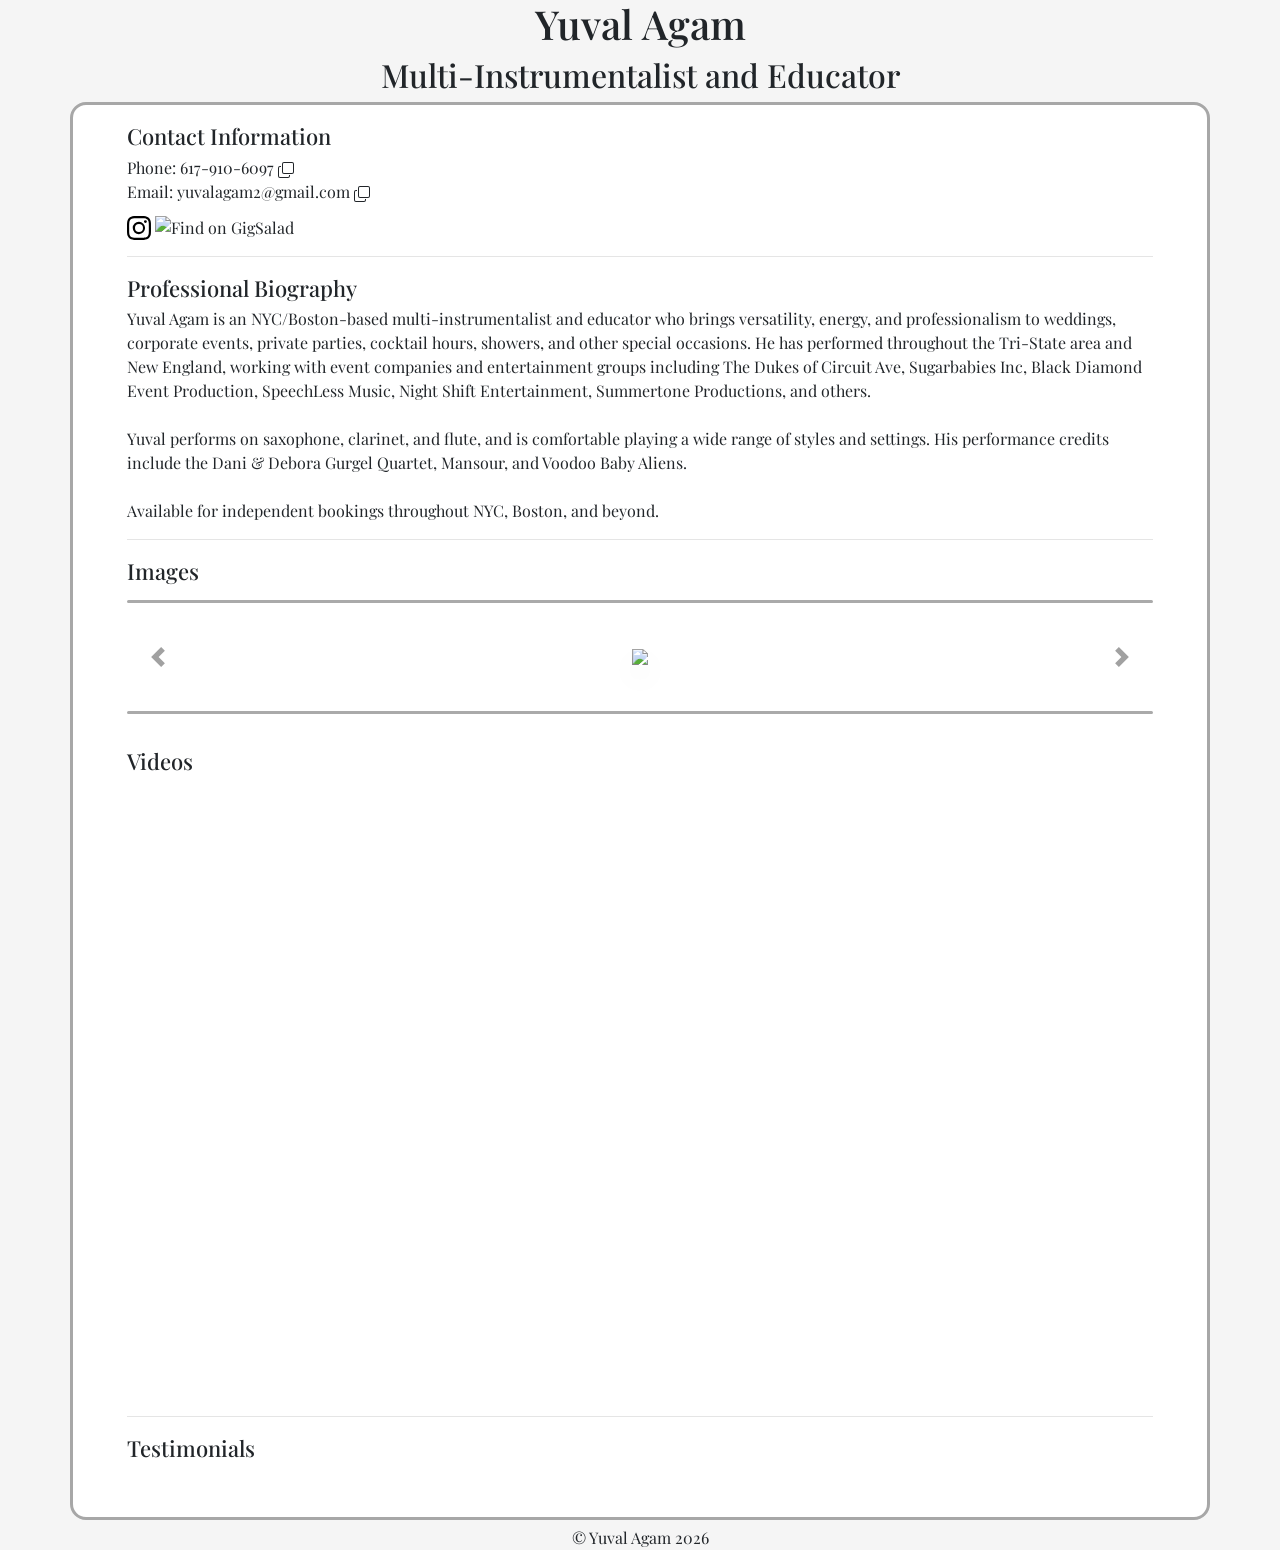
==== index.html @ 1da2410b "Initial commit" ====
<!DOCTYPE html>
<html lang="en">
<head>
  <meta charset="UTF-8">
  <meta name="viewport" content="width=device-width, initial-scale=1.0">
  <title>Document</title>
  
  <link rel="preconnect" href="https://fonts.googleapis.com">
  <link rel="preconnect" href="https://fonts.gstatic.com" crossorigin>
  <link href="https://fonts.googleapis.com/css2?family=Didact+Gothic&family=Lato:ital,wght@0,100;0,300;0,400;0,700;0,900;1,100;1,300;1,400;1,700;1,900&display=swap" rel="stylesheet">
  <link href="https://fonts.googleapis.com/css2?family=Playfair+Display:ital,wght@0,400..900;1,400..900&display=swap" rel="stylesheet">

  <link rel="stylesheet" href="https://cdn.jsdelivr.net/npm/bootstrap@4.4.1/dist/css/bootstrap.min.css" integrity="sha384-Vkoo8x4CGsO3+Hhxv8T/Q5PaXtkKtu6ug5TOeNV6gBiFeWPGFN9MuhOf23Q9Ifjh" crossorigin="anonymous">
  <link rel="stylesheet" href="css/page.css">
</head>
<body>
  <div id="header" class="text-center">
    <h1 id="title">Yuval Agam</h1>
    <h2 id="subtitle">Multi-Instrumentalist and Educator</h2>
  </div>
  <div id="page-content" class="container">
    <div class="row">

      <div class="col-12" id="s1">
        <h3>Contact Information</h3>
        <p>Phone: <a href="tel:+16179106097">617-910-6097</a>
          <svg xmlns="http://www.w3.org/2000/svg" width="16" height="16" fill="currentColor" class="bi bi-copy" viewBox="0 0 16 16">
            <path fill-rule="evenodd" d="M4 2a2 2 0 0 1 2-2h8a2 2 0 0 1 2 2v8a2 2 0 0 1-2 2H6a2 2 0 0 1-2-2zm2-1a1 1 0 0 0-1 1v8a1 1 0 0 0 1 1h8a1 1 0 0 0 1-1V2a1 1 0 0 0-1-1zM2 5a1 1 0 0 0-1 1v8a1 1 0 0 0 1 1h8a1 1 0 0 0 1-1v-1h1v1a2 2 0 0 1-2 2H2a2 2 0 0 1-2-2V6a2 2 0 0 1 2-2h1v1z"/>
          </svg>
          <span class="copy-notif d-none">Copied!</span>
        </p>

        <p>Email: <a href="mailto:yuvalagam2@gmail.com">yuvalagam2@gmail.com      </a>
          <svg xmlns="http://www.w3.org/2000/svg" width="16" height="16" fill="currentColor" class="bi bi-copy" viewBox="0 0 16 16">
            <path fill-rule="evenodd" d="M4 2a2 2 0 0 1 2-2h8a2 2 0 0 1 2 2v8a2 2 0 0 1-2 2H6a2 2 0 0 1-2-2zm2-1a1 1 0 0 0-1 1v8a1 1 0 0 0 1 1h8a1 1 0 0 0 1-1V2a1 1 0 0 0-1-1zM2 5a1 1 0 0 0-1 1v8a1 1 0 0 0 1 1h8a1 1 0 0 0 1-1v-1h1v1a2 2 0 0 1-2 2H2a2 2 0 0 1-2-2V6a2 2 0 0 1 2-2h1v1z"/>
          </svg>
          <span class="copy-notif d-none">Copied!</span>
        </p>
        <div id="socials">
          <a href="http://www.instagram.com/yuvalagammusic" target="_blank"><svg xmlns="http://www.w3.org/2000/svg" width="24" height="24" fill="%23000" class="bi bi-instagram" viewBox="0 0 16 16">
            <path d="M8 0C5.829 0 5.556.01 4.703.048 3.85.088 3.269.222 2.76.42a3.9 3.9 0 0 0-1.417.923A3.9 3.9 0 0 0 .42 2.76C.222 3.268.087 3.85.048 4.7.01 5.555 0 5.827 0 8.001c0 2.172.01 2.444.048 3.297.04.852.174 1.433.372 1.942.205.526.478.972.923 1.417.444.445.89.719 1.416.923.51.198 1.09.333 1.942.372C5.555 15.99 5.827 16 8 16s2.444-.01 3.298-.048c.851-.04 1.434-.174 1.943-.372a3.9 3.9 0 0 0 1.416-.923c.445-.445.718-.891.923-1.417.197-.509.332-1.09.372-1.942C15.99 10.445 16 10.173 16 8s-.01-2.445-.048-3.299c-.04-.851-.175-1.433-.372-1.941a3.9 3.9 0 0 0-.923-1.417A3.9 3.9 0 0 0 13.24.42c-.51-.198-1.092-.333-1.943-.372C10.443.01 10.172 0 7.998 0zm-.717 1.442h.718c2.136 0 2.389.007 3.232.046.78.035 1.204.166 1.486.275.373.145.64.319.92.599s.453.546.598.92c.11.281.24.705.275 1.485.039.843.047 1.096.047 3.231s-.008 2.389-.047 3.232c-.035.78-.166 1.203-.275 1.485a2.5 2.5 0 0 1-.599.919c-.28.28-.546.453-.92.598-.28.11-.704.24-1.485.276-.843.038-1.096.047-3.232.047s-2.39-.009-3.233-.047c-.78-.036-1.203-.166-1.485-.276a2.5 2.5 0 0 1-.92-.598 2.5 2.5 0 0 1-.6-.92c-.109-.281-.24-.705-.275-1.485-.038-.843-.046-1.096-.046-3.233s.008-2.388.046-3.231c.036-.78.166-1.204.276-1.486.145-.373.319-.64.599-.92s.546-.453.92-.598c.282-.11.705-.24 1.485-.276.738-.034 1.024-.044 2.515-.045zm4.988 1.328a.96.96 0 1 0 0 1.92.96.96 0 0 0 0-1.92m-4.27 1.122a4.109 4.109 0 1 0 0 8.217 4.109 4.109 0 0 0 0-8.217m0 1.441a2.667 2.667 0 1 1 0 5.334 2.667 2.667 0 0 1 0-5.334"/>
          </svg></a>
          <a href="https://www.gigsalad.com/yuval_agam_musician_newton_highlands" target="_blank"><img src="https://www.gigsalad.com/images/svg/standalone/promokit-links/social/social--blue--circle--small.2.svg" alt="Find on GigSalad" height="32" width="32"></a>
        </div>
      </div>


      <div class="col-12" id="s2">
        <hr>
        <h3>Professional Biography</h3>
        <p>Yuval Agam is an NYC/Boston-based multi-instrumentalist and educator who brings versatility, energy, and professionalism to weddings, corporate events, private parties, cocktail hours, showers, and other special occasions. He has performed throughout the Tri-State area and New England, working with event companies and entertainment groups including The Dukes of Circuit Ave, Sugarbabies Inc, Black Diamond Event Production, SpeechLess Music, Night Shift Entertainment, Summertone Productions, and others.<br><br>Yuval performs on saxophone, clarinet, and flute, and is comfortable playing a wide range of styles and settings. His performance credits include the Dani & Debora Gurgel Quartet, Mansour, and Voodoo Baby Aliens.<br><br>Available for independent bookings throughout NYC, Boston, and beyond.</p>
      </div>

    

      <div class="col-12" id="s3">
        <hr>
        <h3>Images</h3>
        <!-- <div id="images"></div> -->

        <hr class="carousel-hr">
        <div id="carousel" class="carousel slide" data-ride="carousel">
          <div class="carousel-inner">
            <div class="carousel-item active">
              <div class="d-flex justify-content-center align-items-center">
                <img src="images/Screenshot 2026-09-25 at 19.33.55.png" class="d-block" alt="...">
              </div>
            </div>
            <div class="carousel-item">
              <div class="d-flex justify-content-center align-items-center">
                <img src="images/IAS05132.JPG" class="d-block" alt="...">
              </div>
            </div>
            <div class="carousel-item">
              <div class="d-flex justify-content-center align-items-center">
                <img src="images/IAS05280.JPG" class="d-block" alt="...">
              </div>
            </div>
          </div>
          <a class="carousel-control-prev" href="#carousel" role="button" data-slide="prev">
            <span class="carousel-control-prev-icon" aria-hidden="true"></span>
            <span class="sr-only">Previous</span>
          </a>
          <a class="carousel-control-next" href="#carousel" role="button" data-slide="next">
            <span class="carousel-control-next-icon" aria-hidden="true"></span>
            <span class="sr-only">Next</span>
          </a>
        </div>
        <hr class="carousel-hr">

      </div>

      <div class="col-12" id="s4">
        <h3>Videos</h3>
        <div class="row justify-content-center">

          <!-- <div class="col-4"> -->
            <iframe class="yt" src="https://www.youtube.com/embed/O7gIwB-n06I?si=fSxwFMqZQO0prHqG&amp;controls=0" title="YouTube video player" frameborder="0" allow="accelerometer; autoplay; clipboard-write; encrypted-media; gyroscope; picture-in-picture; web-share" referrerpolicy="strict-origin-when-cross-origin"></iframe>
          <!-- </div> -->

          <!-- <div class="col-4"> -->
            <iframe class="yt" src="https://www.youtube.com/embed/5llnAMZiynk?si=HfhVv_qCfI8fTD-m&amp;controls=0" title="YouTube video player" frameborder="0" allow="accelerometer; autoplay; clipboard-write; encrypted-media; gyroscope; picture-in-picture; web-share" referrerpolicy="strict-origin-when-cross-origin"></iframe>
          <!-- </div> -->

          <!-- <div class="col-4"> -->
            <iframe class="yt" src="https://www.youtube.com/embed/kJXln7xruRc?si=ABwYqZNG-a7dmBsS&amp;controls=0" title="YouTube video player" frameborder="0" allow="accelerometer; autoplay; clipboard-write; encrypted-media; gyroscope; picture-in-picture; web-share" referrerpolicy="strict-origin-when-cross-origin"></iframe>
          <!-- </div> -->

        </div>
      </div>
      <div class="col-12" id="s5">
        <hr>
        <h3>Testimonials</h3>
        <div id="gigsalad-reviews-widget"></div>
        
      </div>
    </div>

  </div>
  <footer class="text-center">&copy; Yuval Agam 2026</footer>
  <script src="https://code.jquery.com/jquery-3.7.1.min.js" integrity="sha256-/JqT3SQfawRcv/BIHPThkBvs0OEvtFFmqPF/lYI/Cxo=" crossorigin="anonymous"></script>
  <script src="https://cdn.jsdelivr.net/npm/bootstrap@4.4.1/dist/js/bootstrap.min.js" integrity="sha384-wfSDF2E50Y2D1uUdj0O3uMBJnjuUD4Ih7YwaYd1iqfktj0Uod8GCExl3Og8ifwB6" crossorigin="anonymous"></script>
  <script src="js/ajaxUtils.js"></script>
  <script src="js/imageLoad.js"></script>
  <script src="js/copyIcons.js"></script>
  <script src="js/gigsalad/gigsalad.js"></script>
</body>
</html>
---- css/page.css ----
body {
  font-family: "Playfair Display", sans-serif;
  background-color: #f5f5f5;
}

h1 {
  font-weight: 550;
}

h3 {
  margin-top: 18px;
  margin-bottom: 6px;
}

#page-content {
  background-color: #FFF;
  padding: 0 54px;
  border: 3px solid #A7A7A7;
  border-radius: 16px;
}

h3 {
  font-size: 22px;
}

.col-12 p {
  margin-bottom: 0;
}

#s1 {
  width: fit-content;
}

#socials {
 margin-top: 10px;
}

.review-widget__review-bubble {
  width: 20% !important;
}

.copy-notif {
  font-family: sans-serif;
  font-size: 12px;
}

.bi-copy:hover {
  color: #A5B9A4CD;
}

.gallery-img {
  max-height: 60vh;
  position: relative;
  display: block;
}

#carousel {
  margin: 0px -54px
}

.carousel-hr {
  border-width: 3px;
  border-color: #AAA;
  border-radius: 2px;
}

.carousel-item {
  padding-top: 30px;
  padding-bottom: 30px;
}

.carousel-item img {
  max-height: 50vh;
  box-shadow: rgba(50, 50, 93, 0.25) 0px 13px 27px -5px, rgba(0, 0, 0, 0.3) 0px 8px 16px -8px;
}

/* @media print {
  #carousel {
    display: none;
  }
} */

.carousel-control-prev-icon {
  background-image: url("data:image/svg+xml,%3csvg xmlns='http://www.w3.org/2000/svg' fill='%23444' width='8' height='8' viewBox='0 0 8 8'%3e%3cpath d='M5.25 0l-4 4 4 4 1.5-1.5L4.25 4l2.5-2.5L5.25 0z'/%3e%3c/svg%3e");
}

.carousel-control-next-icon {
  background-image: url("data:image/svg+xml,%3csvg xmlns='http://www.w3.org/2000/svg' fill='%23444' width='8' height='8' viewBox='0 0 8 8'%3e%3cpath d='M2.75 0l-1.5 1.5L3.75 4l-2.5 2.5L2.75 8l4-4-4-4z'/%3e%3c/svg%3e");
}

a {
  color: inherit;
  text-decoration: none;
  background-color: transparent;
}

a:hover {
  color: inherit;
  text-decoration: none;
}

.row {
  margin-bottom: 40px;
}

.yt {
  width: 30%;
  aspect-ratio: 9 / 16;
  margin-left: 1.66%;
  margin-right: 1.66%;
  margin-top: 16px;
  border-radius: 6px;
}

#gigsalad-reviews-widget {
  margin-top: 16px;
}

.review-widget__footer-write {
  display: none !important;
}

footer {
  padding-top: 6px
}
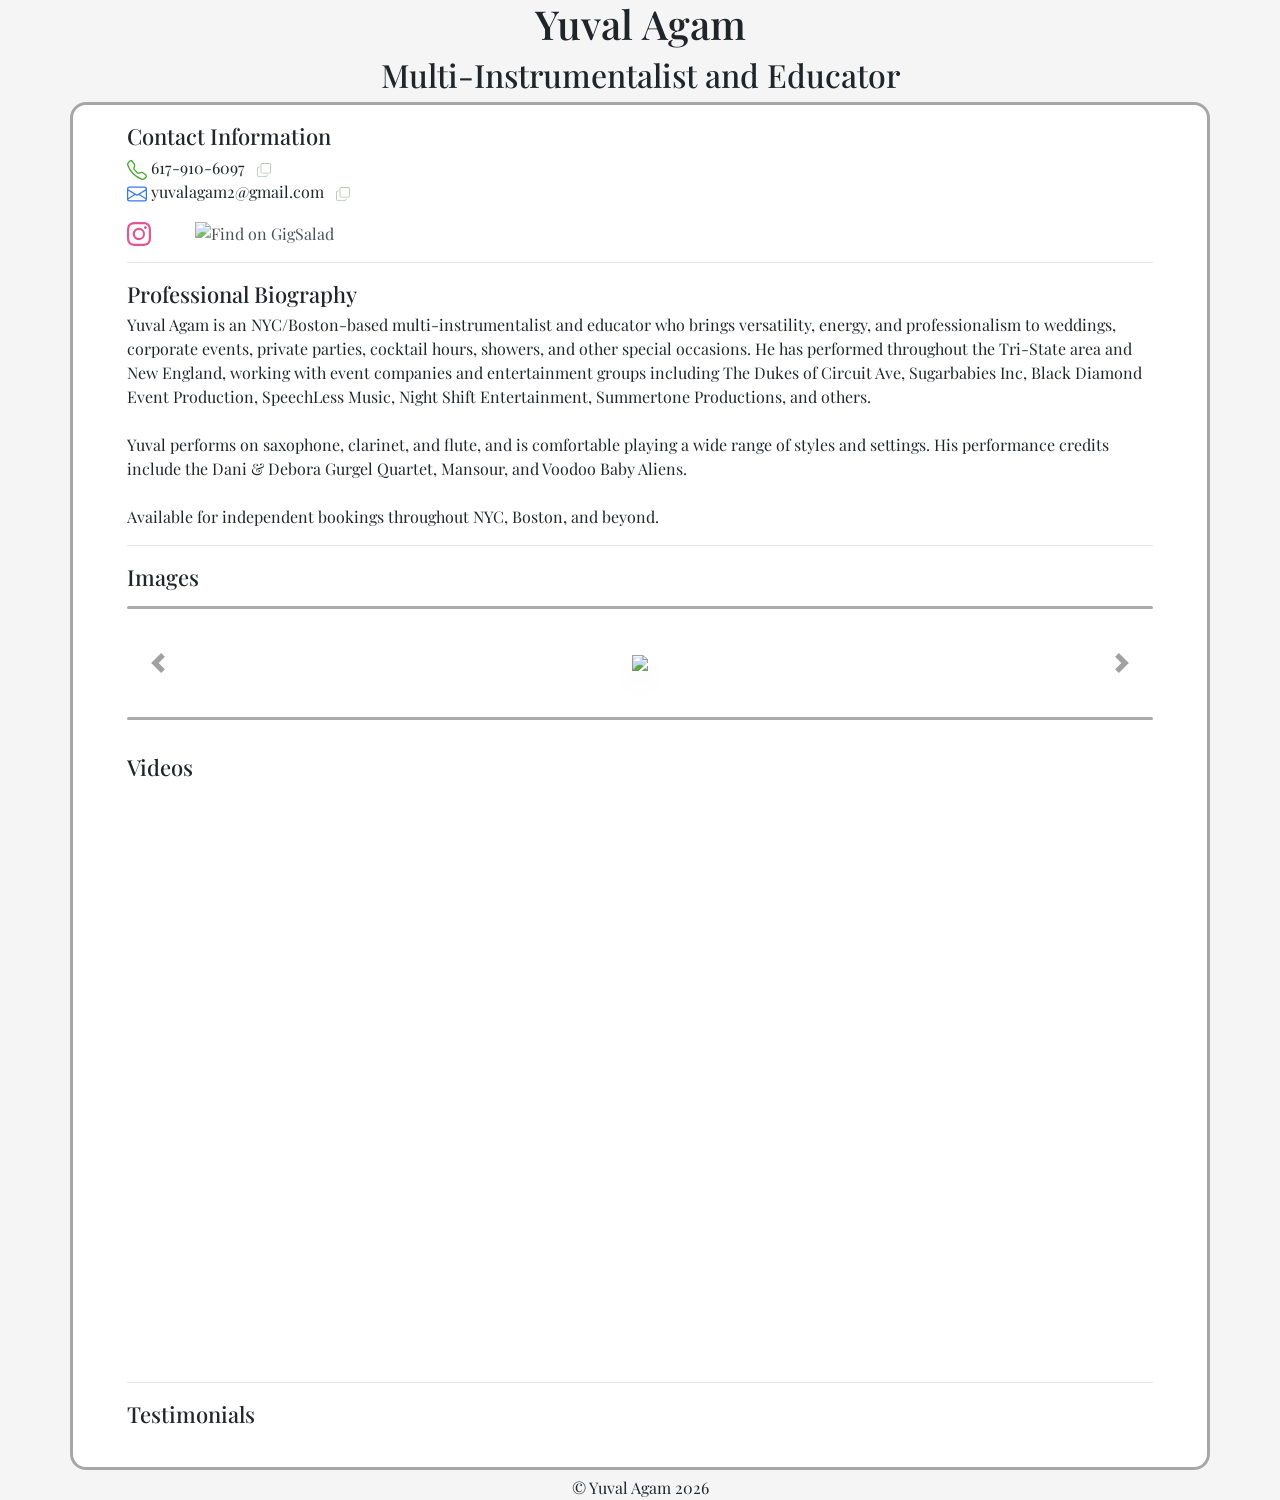
==== commit 9476ab3f: "edit" ====
--- a/index.html
+++ b/index.html
@@ -3,7 +3,7 @@
 <head>
   <meta charset="UTF-8">
   <meta name="viewport" content="width=device-width, initial-scale=1.0">
-  <title>Document</title>
+  <title>Yuval Agam</title>
   
   <link rel="preconnect" href="https://fonts.googleapis.com">
   <link rel="preconnect" href="https://fonts.gstatic.com" crossorigin>
@@ -23,24 +23,36 @@
 
       <div class="col-12" id="s1">
         <h3>Contact Information</h3>
-        <p>Phone: <a href="tel:+16179106097">617-910-6097</a>
-          <svg xmlns="http://www.w3.org/2000/svg" width="16" height="16" fill="currentColor" class="bi bi-copy" viewBox="0 0 16 16">
+        
+        <p>
+          <a href="tel:+16179106097">
+            <svg xmlns="http://www.w3.org/2000/svg" width="20" height="20" fill="#46aa2b" class="bi bi-telephone" viewBox="0 0 16 16">
+            <path d="M3.654 1.328a.678.678 0 0 0-1.015-.063L1.605 2.3c-.483.484-.661 1.169-.45 1.77a17.6 17.6 0 0 0 4.168 6.608 17.6 17.6 0 0 0 6.608 4.168c.601.211 1.286.033 1.77-.45l1.034-1.034a.678.678 0 0 0-.063-1.015l-2.307-1.794a.68.68 0 0 0-.58-.122l-2.19.547a1.75 1.75 0 0 1-1.657-.459L5.482 8.062a1.75 1.75 0 0 1-.46-1.657l.548-2.19a.68.68 0 0 0-.122-.58zM1.884.511a1.745 1.745 0 0 1 2.612.163L6.29 2.98c.329.423.445.974.315 1.494l-.547 2.19a.68.68 0 0 0 .178.643l2.457 2.457a.68.68 0 0 0 .644.178l2.189-.547a1.75 1.75 0 0 1 1.494.315l2.306 1.794c.829.645.905 1.87.163 2.611l-1.034 1.034c-.74.74-1.846 1.065-2.877.702a18.6 18.6 0 0 1-7.01-4.42 18.6 18.6 0 0 1-4.42-7.009c-.362-1.03-.037-2.137.703-2.877z"/>
+            </svg>&nbsp;<span class="contact">617-910-6097</span>&nbsp;&nbsp;
+          </a>
+          <svg xmlns="http://www.w3.org/2000/svg" width="14" height="14" class="bi bi-copy" viewBox="0 0 16 16">
             <path fill-rule="evenodd" d="M4 2a2 2 0 0 1 2-2h8a2 2 0 0 1 2 2v8a2 2 0 0 1-2 2H6a2 2 0 0 1-2-2zm2-1a1 1 0 0 0-1 1v8a1 1 0 0 0 1 1h8a1 1 0 0 0 1-1V2a1 1 0 0 0-1-1zM2 5a1 1 0 0 0-1 1v8a1 1 0 0 0 1 1h8a1 1 0 0 0 1-1v-1h1v1a2 2 0 0 1-2 2H2a2 2 0 0 1-2-2V6a2 2 0 0 1 2-2h1v1z"/>
           </svg>
           <span class="copy-notif d-none">Copied!</span>
         </p>
 
-        <p>Email: <a href="mailto:yuvalagam2@gmail.com">yuvalagam2@gmail.com      </a>
-          <svg xmlns="http://www.w3.org/2000/svg" width="16" height="16" fill="currentColor" class="bi bi-copy" viewBox="0 0 16 16">
+        <p>
+          <a href="mailto:yuvalagam2@gmail.com">
+            <svg xmlns="http://www.w3.org/2000/svg" width="20" height="20" fill="#357ae8" class="bi bi-envelope" viewBox="0 0 16 16">
+            <path d="M0 4a2 2 0 0 1 2-2h12a2 2 0 0 1 2 2v8a2 2 0 0 1-2 2H2a2 2 0 0 1-2-2zm2-1a1 1 0 0 0-1 1v.217l7 4.2 7-4.2V4a1 1 0 0 0-1-1zm13 2.383-4.708 2.825L15 11.105zm-.034 6.876-5.64-3.471L8 9.583l-1.326-.795-5.64 3.47A1 1 0 0 0 2 13h12a1 1 0 0 0 .966-.741M1 11.105l4.708-2.897L1 5.383z"/>
+            </svg>&nbsp;<span class="contact">yuvalagam2@gmail.com</span>&nbsp;&nbsp;
+          </a>
+          <svg xmlns="http://www.w3.org/2000/svg" width="14" height="14" class="bi bi-copy" viewBox="0 0 16 16">
             <path fill-rule="evenodd" d="M4 2a2 2 0 0 1 2-2h8a2 2 0 0 1 2 2v8a2 2 0 0 1-2 2H6a2 2 0 0 1-2-2zm2-1a1 1 0 0 0-1 1v8a1 1 0 0 0 1 1h8a1 1 0 0 0 1-1V2a1 1 0 0 0-1-1zM2 5a1 1 0 0 0-1 1v8a1 1 0 0 0 1 1h8a1 1 0 0 0 1-1v-1h1v1a2 2 0 0 1-2 2H2a2 2 0 0 1-2-2V6a2 2 0 0 1 2-2h1v1z"/>
           </svg>
           <span class="copy-notif d-none">Copied!</span>
         </p>
-        <div id="socials">
-          <a href="http://www.instagram.com/yuvalagammusic" target="_blank"><svg xmlns="http://www.w3.org/2000/svg" width="24" height="24" fill="%23000" class="bi bi-instagram" viewBox="0 0 16 16">
+
+        <div id="social-icons">
+          <a class="social-icon" href="http://www.instagram.com/yuvalagammusic" target="_blank"><svg xmlns="http://www.w3.org/2000/svg" width="24" height="24" fill="#dd2a7b" class="bi bi-instagram" viewBox="0 0 16 16">
             <path d="M8 0C5.829 0 5.556.01 4.703.048 3.85.088 3.269.222 2.76.42a3.9 3.9 0 0 0-1.417.923A3.9 3.9 0 0 0 .42 2.76C.222 3.268.087 3.85.048 4.7.01 5.555 0 5.827 0 8.001c0 2.172.01 2.444.048 3.297.04.852.174 1.433.372 1.942.205.526.478.972.923 1.417.444.445.89.719 1.416.923.51.198 1.09.333 1.942.372C5.555 15.99 5.827 16 8 16s2.444-.01 3.298-.048c.851-.04 1.434-.174 1.943-.372a3.9 3.9 0 0 0 1.416-.923c.445-.445.718-.891.923-1.417.197-.509.332-1.09.372-1.942C15.99 10.445 16 10.173 16 8s-.01-2.445-.048-3.299c-.04-.851-.175-1.433-.372-1.941a3.9 3.9 0 0 0-.923-1.417A3.9 3.9 0 0 0 13.24.42c-.51-.198-1.092-.333-1.943-.372C10.443.01 10.172 0 7.998 0zm-.717 1.442h.718c2.136 0 2.389.007 3.232.046.78.035 1.204.166 1.486.275.373.145.64.319.92.599s.453.546.598.92c.11.281.24.705.275 1.485.039.843.047 1.096.047 3.231s-.008 2.389-.047 3.232c-.035.78-.166 1.203-.275 1.485a2.5 2.5 0 0 1-.599.919c-.28.28-.546.453-.92.598-.28.11-.704.24-1.485.276-.843.038-1.096.047-3.232.047s-2.39-.009-3.233-.047c-.78-.036-1.203-.166-1.485-.276a2.5 2.5 0 0 1-.92-.598 2.5 2.5 0 0 1-.6-.92c-.109-.281-.24-.705-.275-1.485-.038-.843-.046-1.096-.046-3.233s.008-2.388.046-3.231c.036-.78.166-1.204.276-1.486.145-.373.319-.64.599-.92s.546-.453.92-.598c.282-.11.705-.24 1.485-.276.738-.034 1.024-.044 2.515-.045zm4.988 1.328a.96.96 0 1 0 0 1.92.96.96 0 0 0 0-1.92m-4.27 1.122a4.109 4.109 0 1 0 0 8.217 4.109 4.109 0 0 0 0-8.217m0 1.441a2.667 2.667 0 1 1 0 5.334 2.667 2.667 0 0 1 0-5.334"/>
           </svg></a>
-          <a href="https://www.gigsalad.com/yuval_agam_musician_newton_highlands" target="_blank"><img src="https://www.gigsalad.com/images/svg/standalone/promokit-links/social/social--blue--circle--small.2.svg" alt="Find on GigSalad" height="32" width="32"></a>
+          <a class="social-icon" href="https://www.gigsalad.com/yuval_agam_musician_newton_highlands" target="_blank"><img src="https://www.gigsalad.com/images/svg/standalone/promokit-links/social/social--blue--circle--small.2.svg" alt="Find on GigSalad" height="32" width="32"></a>
         </div>
       </div>
 
--- a/css/page.css
+++ b/css/page.css
@@ -28,15 +28,20 @@
 }
 
 #s1 {
-  width: fit-content;
+  max-width: fit-content;
 }
 
-#socials {
- margin-top: 10px;
+#social-icons {
+ margin-top: 16px;
 }
 
-.review-widget__review-bubble {
-  width: 20% !important;
+.social-icon {
+  opacity: 0.8;
+  margin-right: 40px;
+}
+
+.social-icon:hover {
+  opacity: 1;
 }
 
 .copy-notif {
@@ -44,8 +49,12 @@
   font-size: 12px;
 }
 
+.bi-copy {
+  fill: #A5B9A4CD;
+}
+
 .bi-copy:hover {
-  color: #A5B9A4CD;
+  fill: #212529;
 }
 
 .gallery-img {
@@ -99,9 +108,9 @@
   text-decoration: none;
 }
 
-.row {
+/* .row {
   margin-bottom: 40px;
-}
+} */
 
 .yt {
   width: 30%;
@@ -114,6 +123,7 @@
 
 #gigsalad-reviews-widget {
   margin-top: 16px;
+  margin-bottom: 40px;
 }
 
 .review-widget__footer-write {
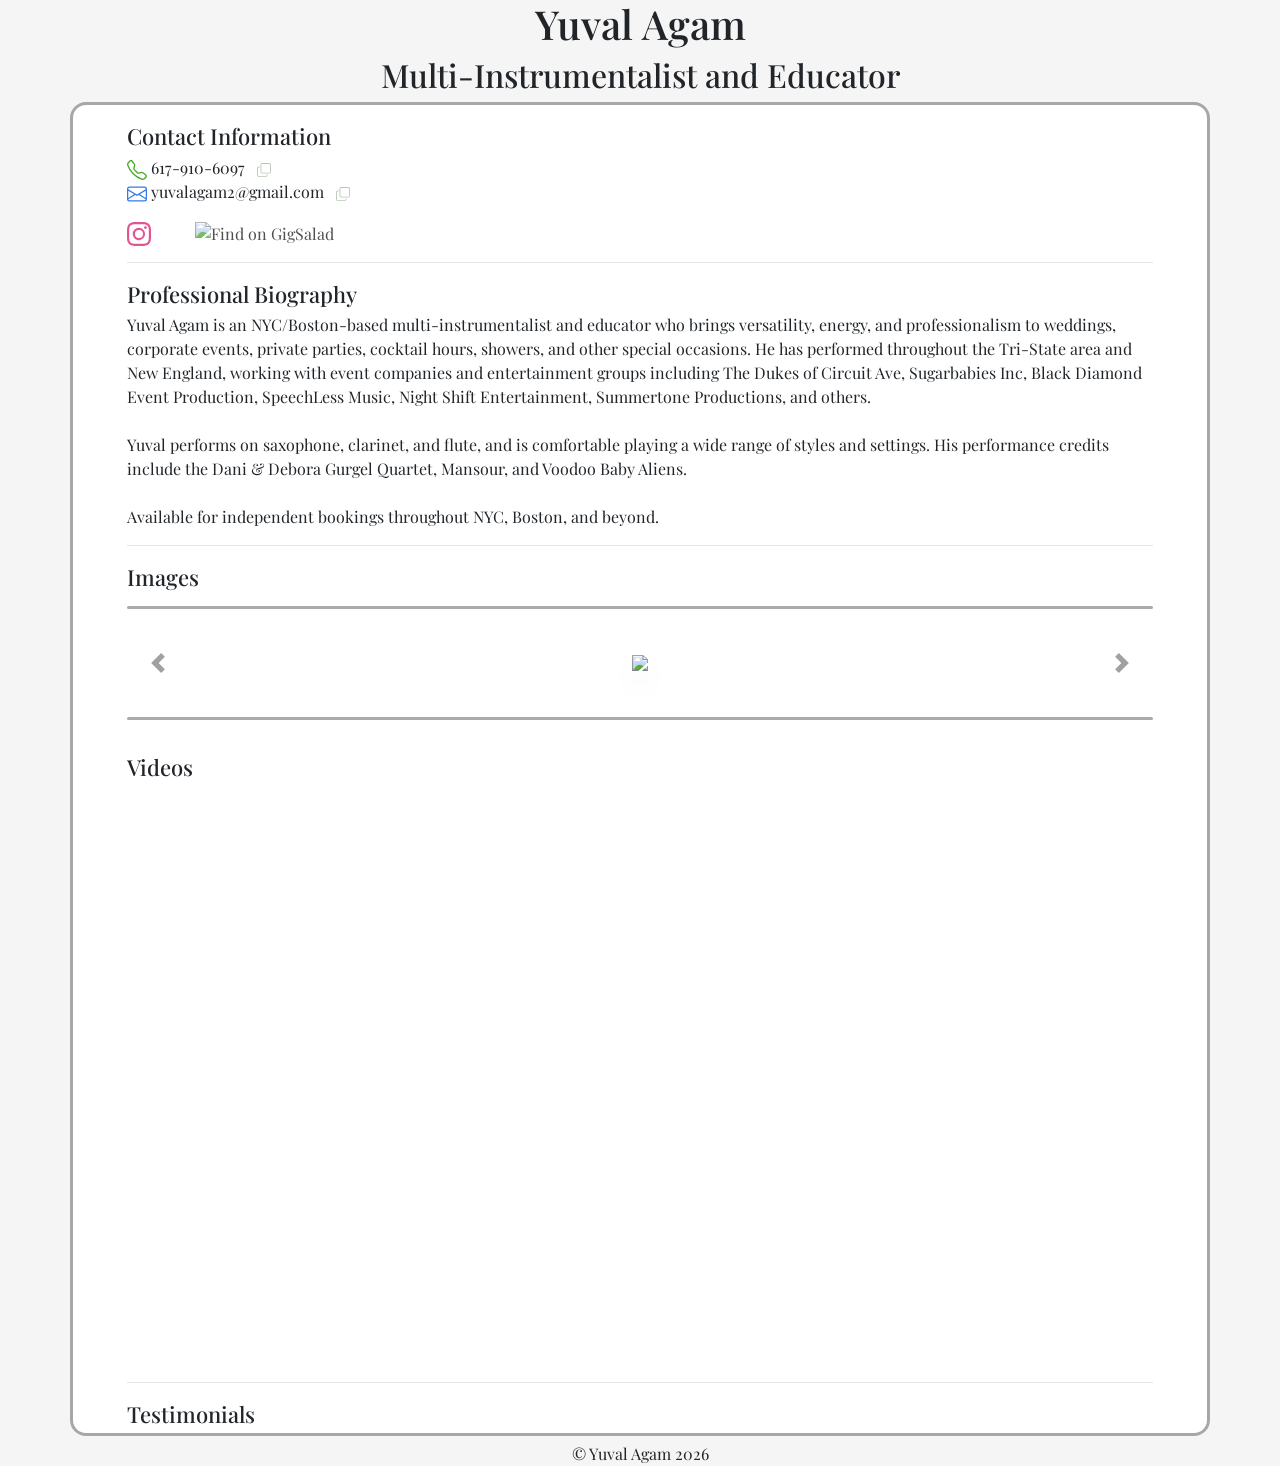
==== commit 853209a3: "temp" ====
--- a/index.html
+++ b/index.html
@@ -123,7 +123,7 @@
       <div class="col-12" id="s5">
         <hr>
         <h3>Testimonials</h3>
-        <div id="gigsalad-reviews-widget"></div>
+        <!-- <div id="gigsalad-reviews-widget"></div> -->
         
       </div>
     </div>
@@ -135,6 +135,6 @@
   <script src="js/ajaxUtils.js"></script>
   <script src="js/imageLoad.js"></script>
   <script src="js/copyIcons.js"></script>
-  <script src="js/gigsalad/gigsalad.js"></script>
+  <!-- <script src="js/gigsalad/gigsalad.js"></script> -->
 </body>
 </html>
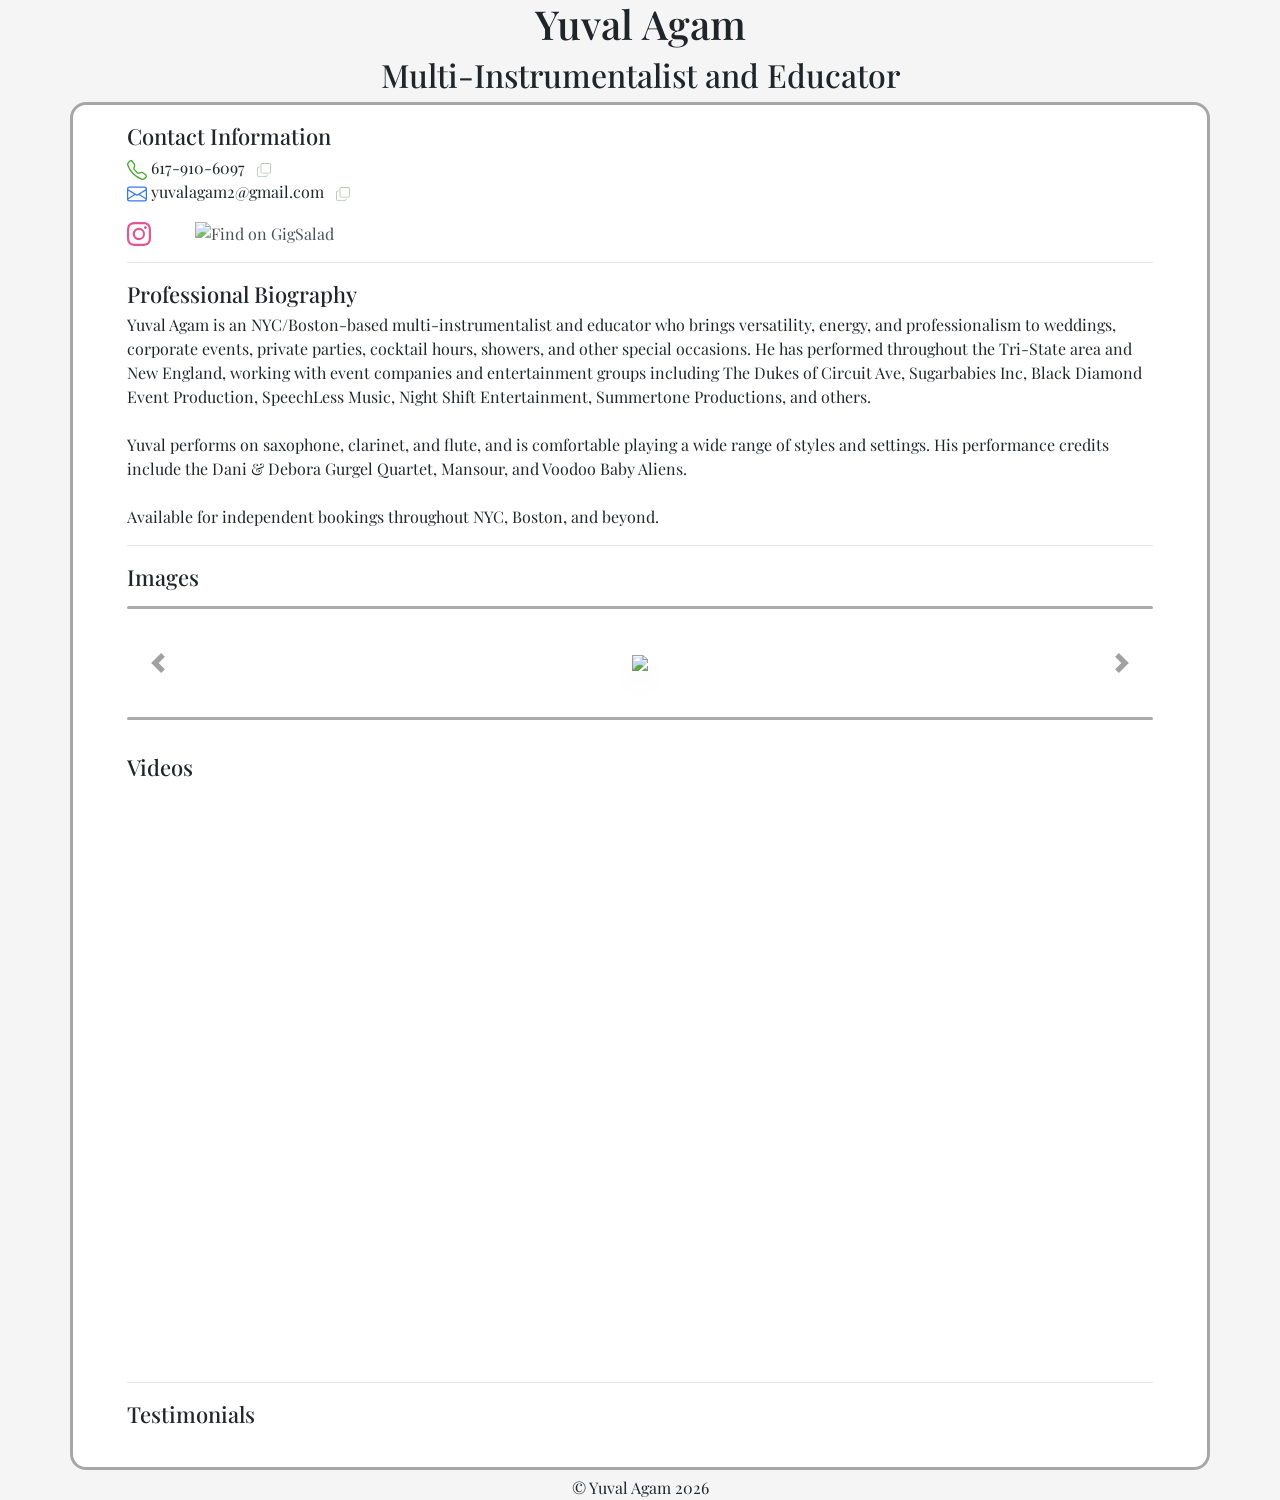
==== commit 9e9820c1: "temp" ====
--- a/index.html
+++ b/index.html
@@ -123,7 +123,7 @@
       <div class="col-12" id="s5">
         <hr>
         <h3>Testimonials</h3>
-        <!-- <div id="gigsalad-reviews-widget"></div> -->
+        <div id="gigsalad-reviews-widget"></div>
         
       </div>
     </div>
@@ -135,6 +135,6 @@
   <script src="js/ajaxUtils.js"></script>
   <script src="js/imageLoad.js"></script>
   <script src="js/copyIcons.js"></script>
-  <!-- <script src="js/gigsalad/gigsalad.js"></script> -->
+  <script src="js/gigsalad/gigsalad.js"></script>
 </body>
 </html>
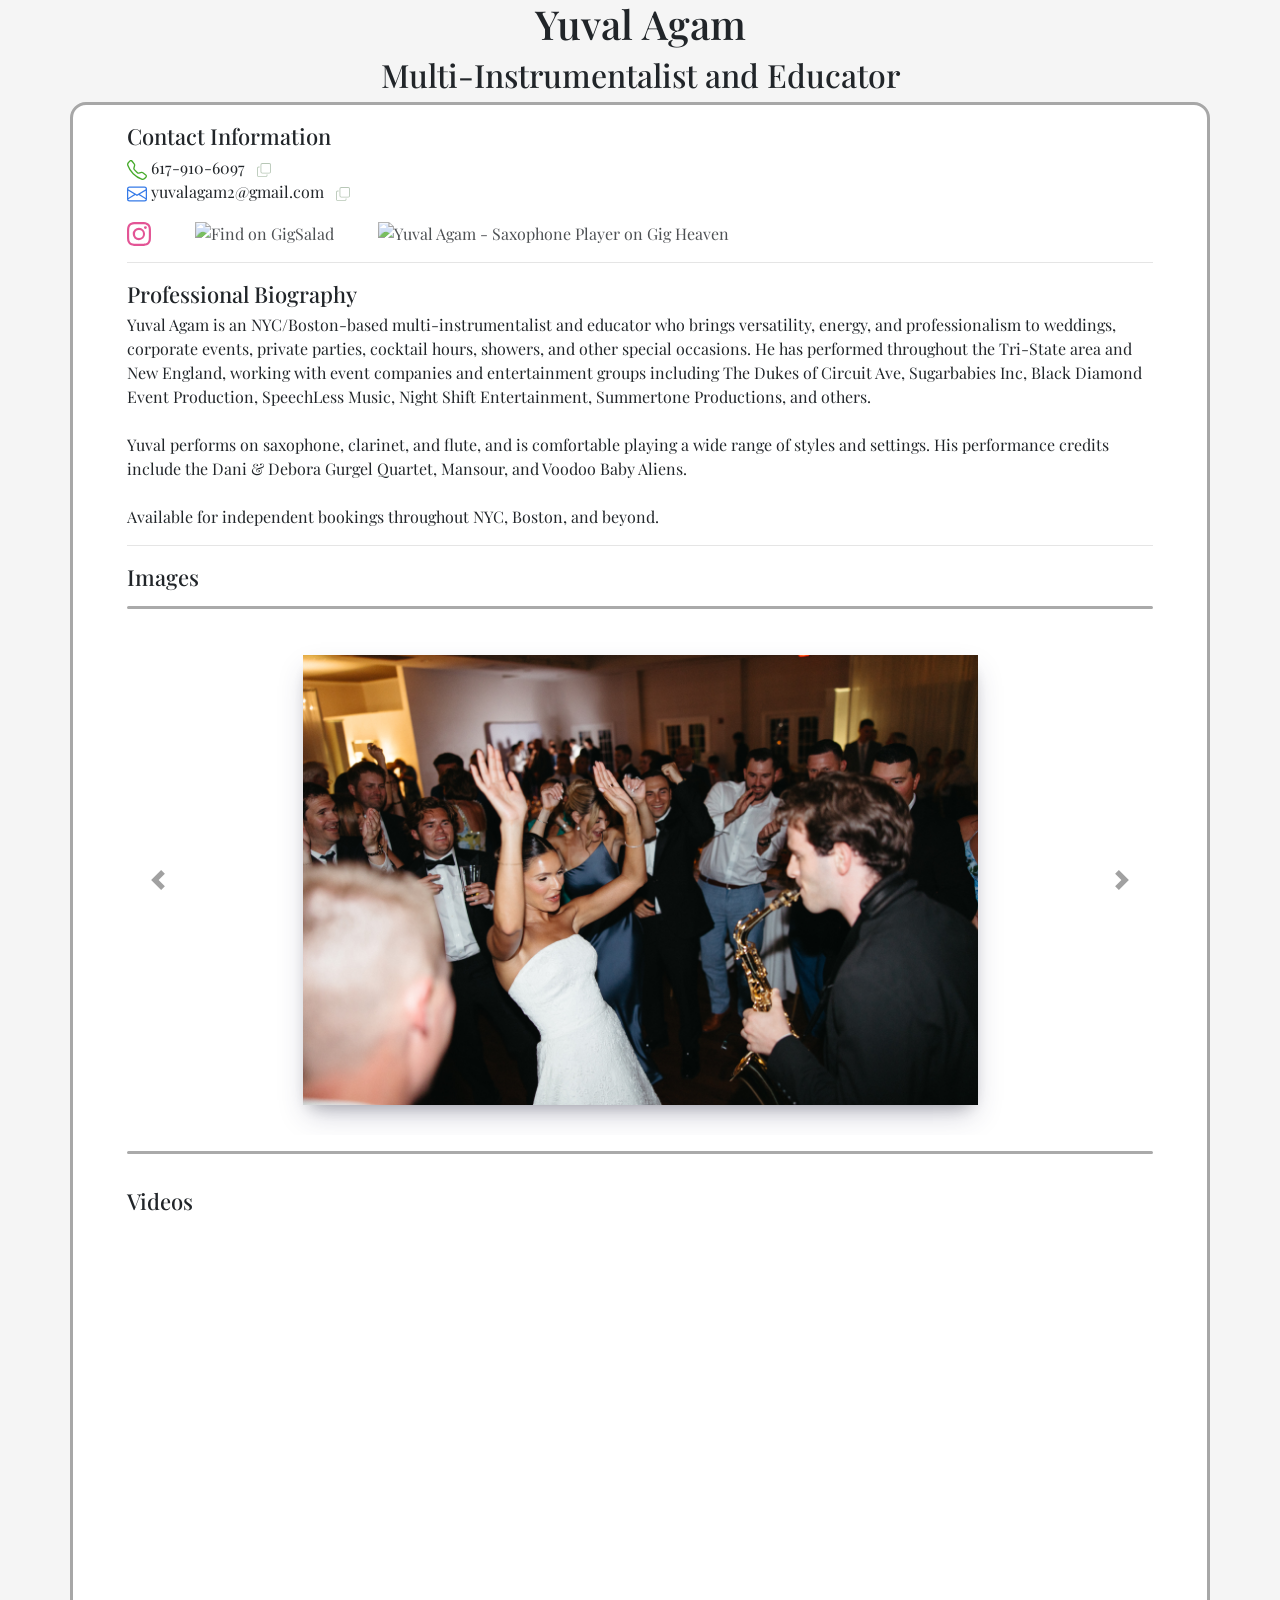
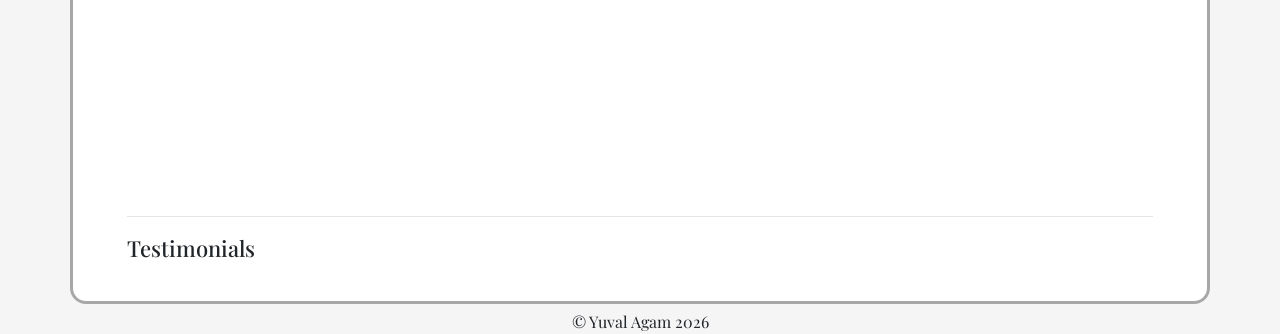
==== commit 1a603a4e: "gh" ====
--- a/index.html
+++ b/index.html
@@ -53,6 +53,7 @@
             <path d="M8 0C5.829 0 5.556.01 4.703.048 3.85.088 3.269.222 2.76.42a3.9 3.9 0 0 0-1.417.923A3.9 3.9 0 0 0 .42 2.76C.222 3.268.087 3.85.048 4.7.01 5.555 0 5.827 0 8.001c0 2.172.01 2.444.048 3.297.04.852.174 1.433.372 1.942.205.526.478.972.923 1.417.444.445.89.719 1.416.923.51.198 1.09.333 1.942.372C5.555 15.99 5.827 16 8 16s2.444-.01 3.298-.048c.851-.04 1.434-.174 1.943-.372a3.9 3.9 0 0 0 1.416-.923c.445-.445.718-.891.923-1.417.197-.509.332-1.09.372-1.942C15.99 10.445 16 10.173 16 8s-.01-2.445-.048-3.299c-.04-.851-.175-1.433-.372-1.941a3.9 3.9 0 0 0-.923-1.417A3.9 3.9 0 0 0 13.24.42c-.51-.198-1.092-.333-1.943-.372C10.443.01 10.172 0 7.998 0zm-.717 1.442h.718c2.136 0 2.389.007 3.232.046.78.035 1.204.166 1.486.275.373.145.64.319.92.599s.453.546.598.92c.11.281.24.705.275 1.485.039.843.047 1.096.047 3.231s-.008 2.389-.047 3.232c-.035.78-.166 1.203-.275 1.485a2.5 2.5 0 0 1-.599.919c-.28.28-.546.453-.92.598-.28.11-.704.24-1.485.276-.843.038-1.096.047-3.232.047s-2.39-.009-3.233-.047c-.78-.036-1.203-.166-1.485-.276a2.5 2.5 0 0 1-.92-.598 2.5 2.5 0 0 1-.6-.92c-.109-.281-.24-.705-.275-1.485-.038-.843-.046-1.096-.046-3.233s.008-2.388.046-3.231c.036-.78.166-1.204.276-1.486.145-.373.319-.64.599-.92s.546-.453.92-.598c.282-.11.705-.24 1.485-.276.738-.034 1.024-.044 2.515-.045zm4.988 1.328a.96.96 0 1 0 0 1.92.96.96 0 0 0 0-1.92m-4.27 1.122a4.109 4.109 0 1 0 0 8.217 4.109 4.109 0 0 0 0-8.217m0 1.441a2.667 2.667 0 1 1 0 5.334 2.667 2.667 0 0 1 0-5.334"/>
           </svg></a>
           <a class="social-icon" href="https://www.gigsalad.com/yuval_agam_musician_newton_highlands" target="_blank"><img src="https://www.gigsalad.com/images/svg/standalone/promokit-links/social/social--blue--circle--small.2.svg" alt="Find on GigSalad" height="32" width="32"></a>
+          <a class="social-icon" href="https://www.gigheaven.com/members/yuvalagammusic.html" target="_blank" rel="noopener"><img src="https://www.gigheaven.com/badge/black.svg?l=7526" height="24" width="24" alt="Yuval Agam - Saxophone Player on Gig Heaven" referrerpolicy="unsafe-url"></a>
         </div>
       </div>
 
@@ -72,23 +73,7 @@
 
         <hr class="carousel-hr">
         <div id="carousel" class="carousel slide" data-ride="carousel">
-          <div class="carousel-inner">
-            <div class="carousel-item active">
-              <div class="d-flex justify-content-center align-items-center">
-                <img src="images/Screenshot 2026-09-25 at 19.33.55.png" class="d-block" alt="...">
-              </div>
-            </div>
-            <div class="carousel-item">
-              <div class="d-flex justify-content-center align-items-center">
-                <img src="images/IAS05132.JPG" class="d-block" alt="...">
-              </div>
-            </div>
-            <div class="carousel-item">
-              <div class="d-flex justify-content-center align-items-center">
-                <img src="images/IAS05280.JPG" class="d-block" alt="...">
-              </div>
-            </div>
-          </div>
+          <div class="carousel-inner"></div>
           <a class="carousel-control-prev" href="#carousel" role="button" data-slide="prev">
             <span class="carousel-control-prev-icon" aria-hidden="true"></span>
             <span class="sr-only">Previous</span>
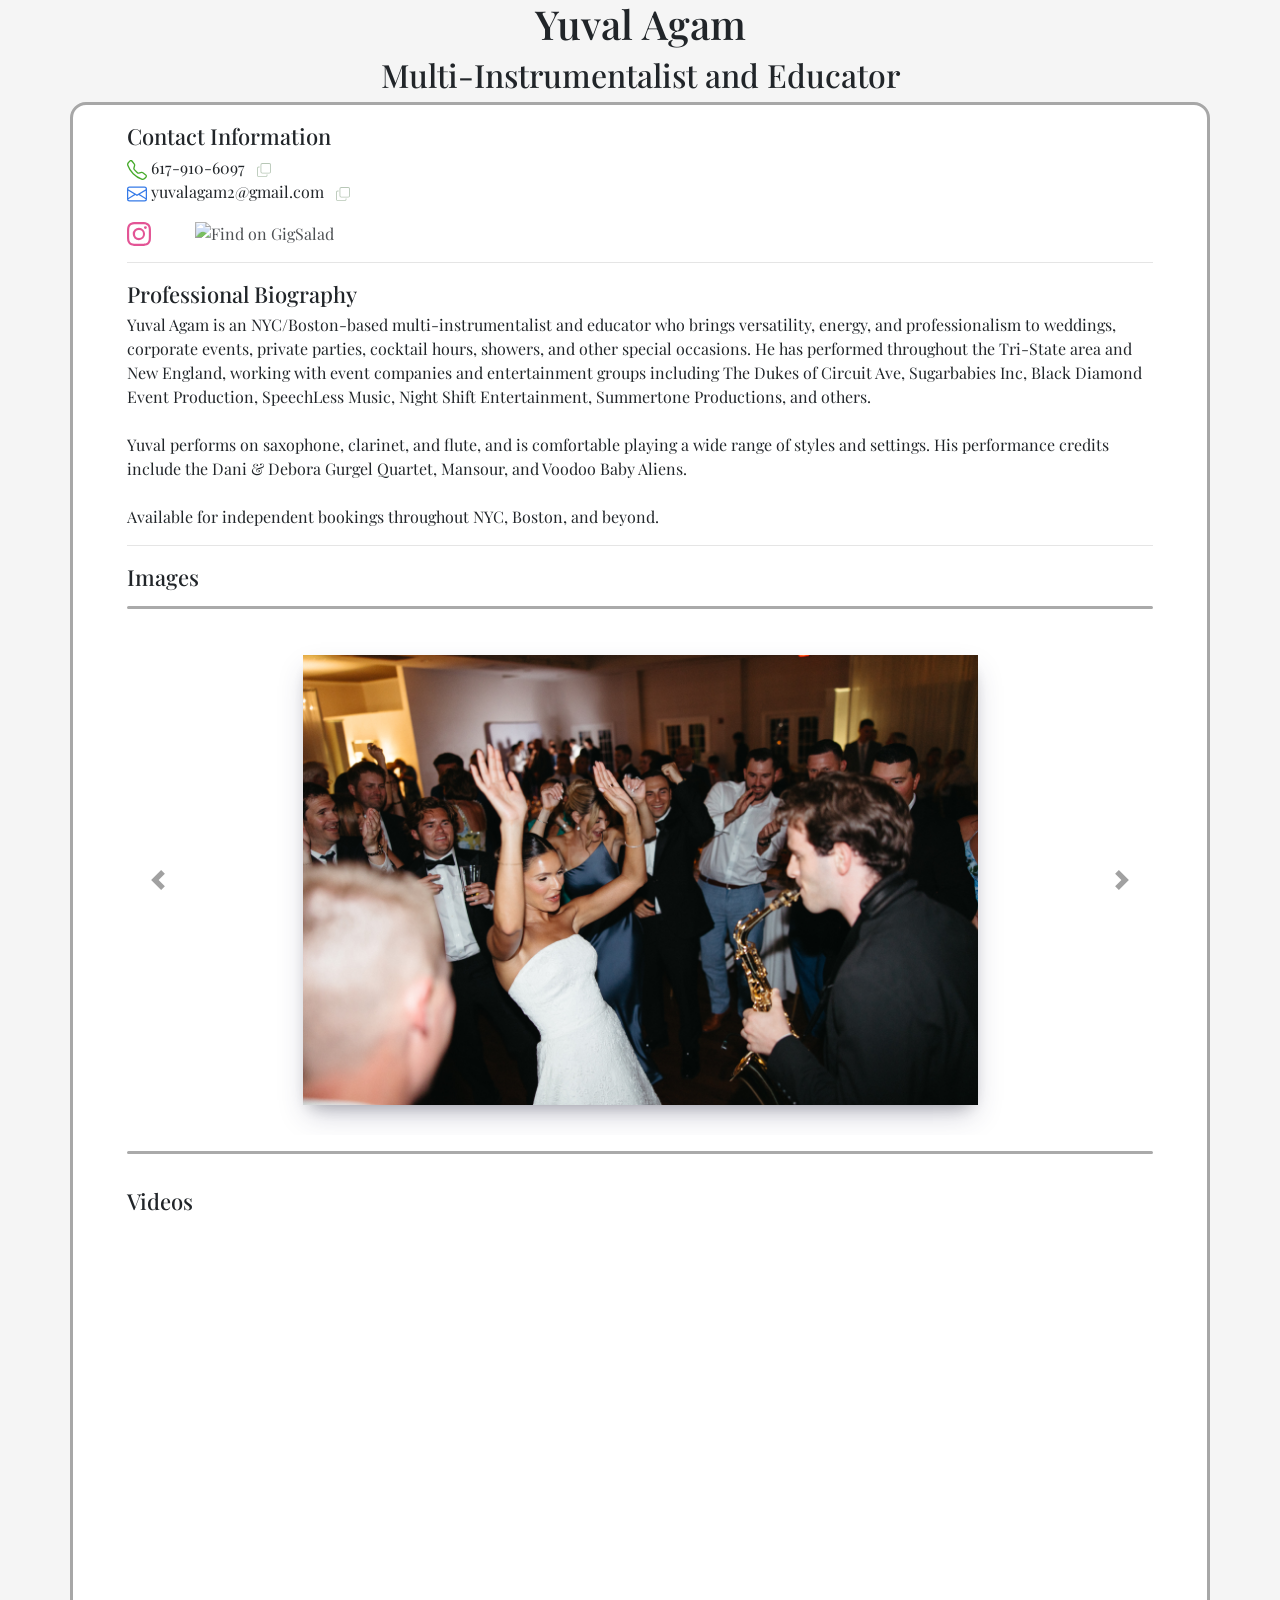
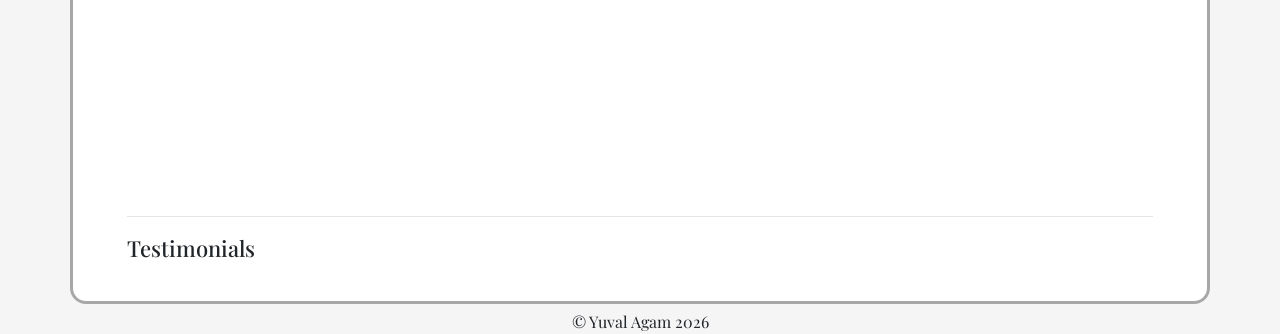
==== commit b207d507: "no gh" ====
--- a/index.html
+++ b/index.html
@@ -53,8 +53,7 @@
             <path d="M8 0C5.829 0 5.556.01 4.703.048 3.85.088 3.269.222 2.76.42a3.9 3.9 0 0 0-1.417.923A3.9 3.9 0 0 0 .42 2.76C.222 3.268.087 3.85.048 4.7.01 5.555 0 5.827 0 8.001c0 2.172.01 2.444.048 3.297.04.852.174 1.433.372 1.942.205.526.478.972.923 1.417.444.445.89.719 1.416.923.51.198 1.09.333 1.942.372C5.555 15.99 5.827 16 8 16s2.444-.01 3.298-.048c.851-.04 1.434-.174 1.943-.372a3.9 3.9 0 0 0 1.416-.923c.445-.445.718-.891.923-1.417.197-.509.332-1.09.372-1.942C15.99 10.445 16 10.173 16 8s-.01-2.445-.048-3.299c-.04-.851-.175-1.433-.372-1.941a3.9 3.9 0 0 0-.923-1.417A3.9 3.9 0 0 0 13.24.42c-.51-.198-1.092-.333-1.943-.372C10.443.01 10.172 0 7.998 0zm-.717 1.442h.718c2.136 0 2.389.007 3.232.046.78.035 1.204.166 1.486.275.373.145.64.319.92.599s.453.546.598.92c.11.281.24.705.275 1.485.039.843.047 1.096.047 3.231s-.008 2.389-.047 3.232c-.035.78-.166 1.203-.275 1.485a2.5 2.5 0 0 1-.599.919c-.28.28-.546.453-.92.598-.28.11-.704.24-1.485.276-.843.038-1.096.047-3.232.047s-2.39-.009-3.233-.047c-.78-.036-1.203-.166-1.485-.276a2.5 2.5 0 0 1-.92-.598 2.5 2.5 0 0 1-.6-.92c-.109-.281-.24-.705-.275-1.485-.038-.843-.046-1.096-.046-3.233s.008-2.388.046-3.231c.036-.78.166-1.204.276-1.486.145-.373.319-.64.599-.92s.546-.453.92-.598c.282-.11.705-.24 1.485-.276.738-.034 1.024-.044 2.515-.045zm4.988 1.328a.96.96 0 1 0 0 1.92.96.96 0 0 0 0-1.92m-4.27 1.122a4.109 4.109 0 1 0 0 8.217 4.109 4.109 0 0 0 0-8.217m0 1.441a2.667 2.667 0 1 1 0 5.334 2.667 2.667 0 0 1 0-5.334"/>
           </svg></a>
           <a class="social-icon" href="https://www.gigsalad.com/yuval_agam_musician_newton_highlands" target="_blank"><img src="https://www.gigsalad.com/images/svg/standalone/promokit-links/social/social--blue--circle--small.2.svg" alt="Find on GigSalad" height="32" width="32"></a>
-          <a class="social-icon" href="https://www.gigheaven.com/members/yuvalagammusic.html" target="_blank" rel="noopener"><img src="https://www.gigheaven.com/badge/black.svg?l=7526" height="24" width="24" alt="Yuval Agam - Saxophone Player on Gig Heaven" referrerpolicy="unsafe-url"></a>
-        </div>
+                  </div>
       </div>
 
 
